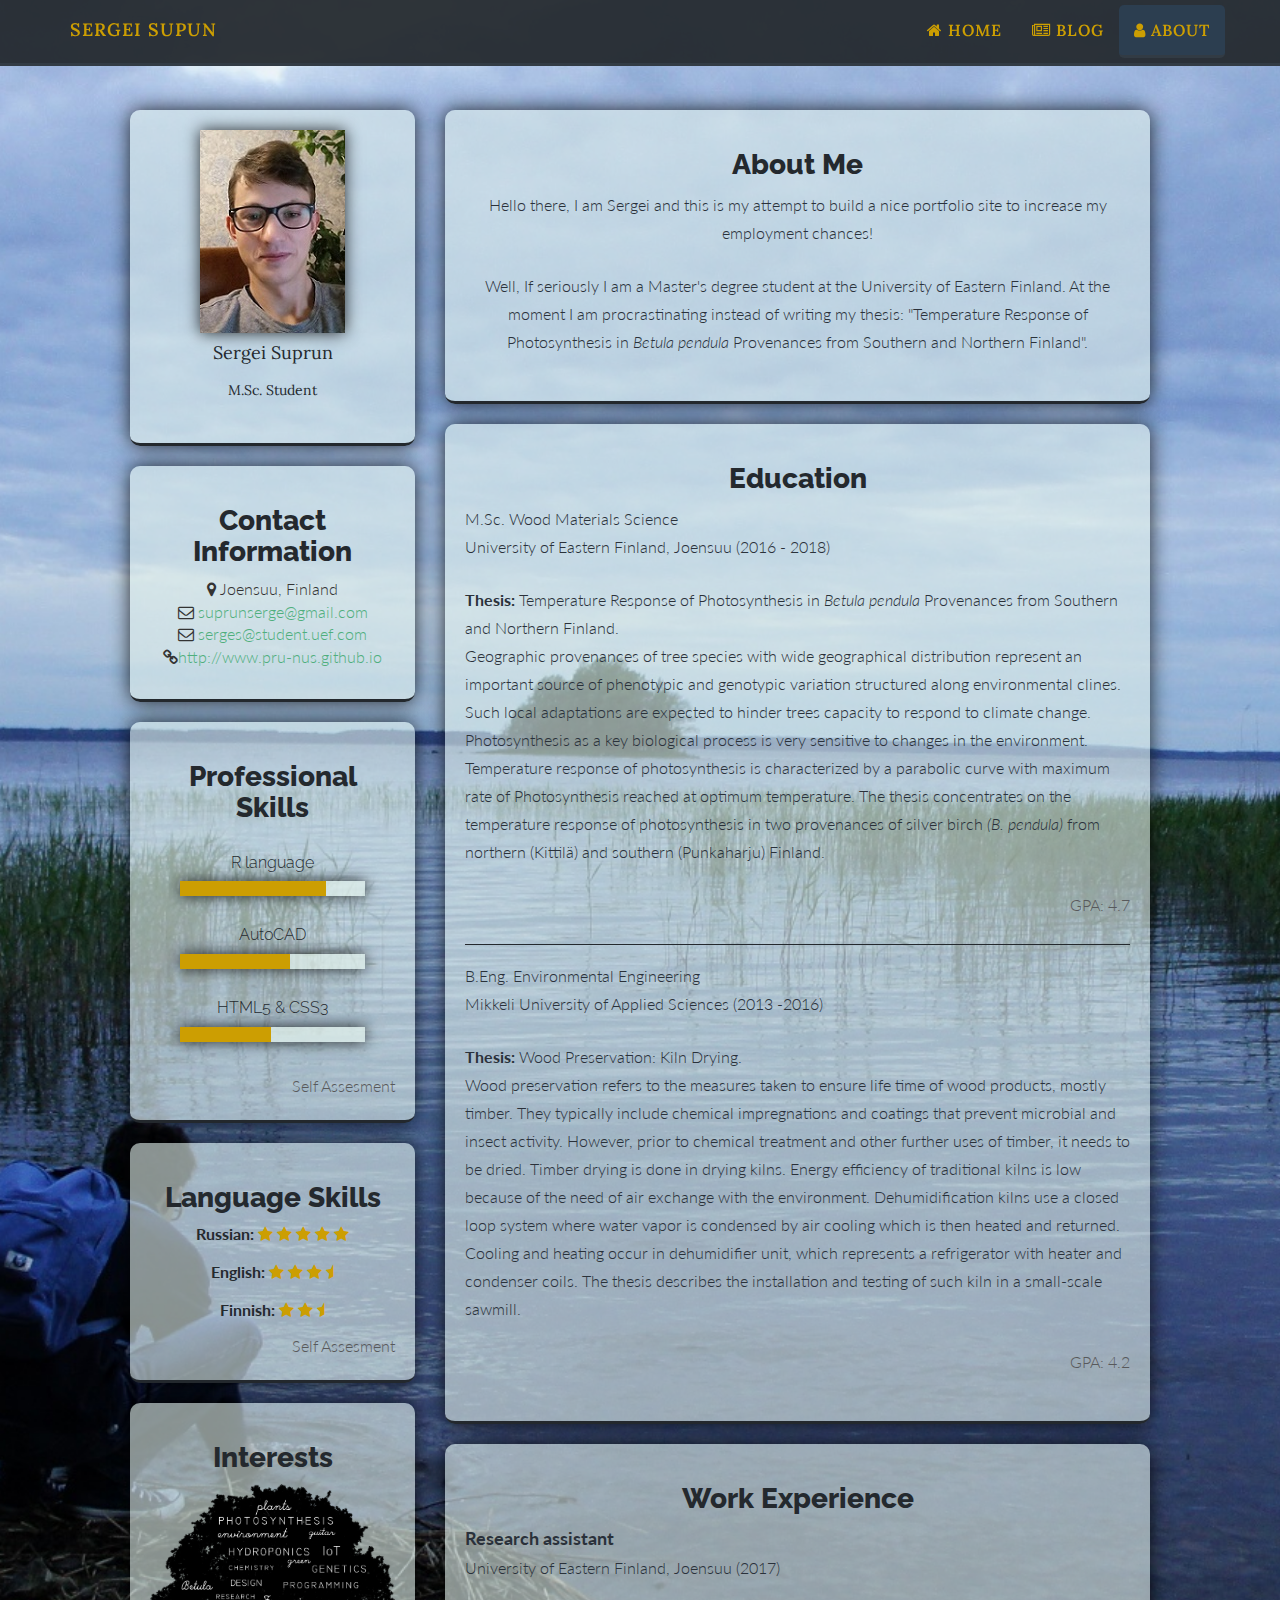
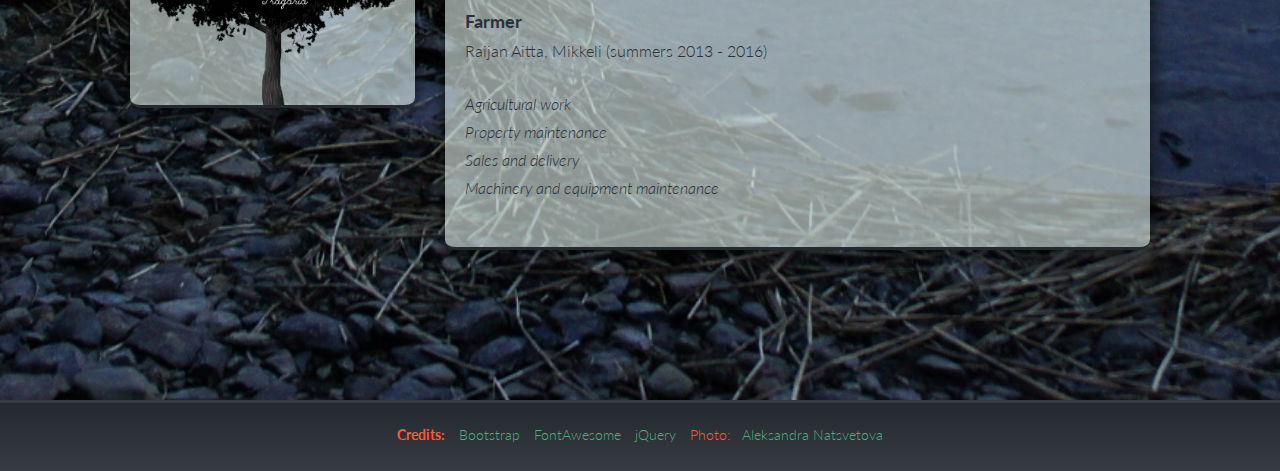
==== about.html @ b936fb92 "Update about.html" ====
<!DOCTYPE html>

<html>

<head>
<meta charset="utf-8">
<title>About</title>

<meta name="viewport" content="width=device-width, initial-scale=1.0">

<link rel="stylesheet" href="css/bootstrap.css">
<link rel="stylesheet" href="css/font-awesome.min.css">
<link rel="stylesheet" href="css/main.css">

</head>
<body>
	<!--MENU-->
	<div class="navbar navbar-fixed-top navbar-inverse">
		<div class="container">
			<div class="navbar-header">
				<button type="button" class="navbar-toggle" data-toggle="collapse" data-target=".navbar-collapse">
				<span class="icon-bar"></span>
				<span class="icon-bar"></span>
				<span class="icon-bar"></span>
				</button>
				<a class="navbar-brand" href="https://pru-nus.github.io/">Sergei Supun</a>
			</div>
			<div class="navbar-collapse collapse">
				<ul class="nav navbar-nav navbar-right">
				<li class="inactive"><a href="index.html"><i class="fa fa-home" aria-hidden="true"></i> Home</a></li>
				<li class="inactive"><a href="news.html"><i class="fa fa-newspaper-o" aria-hidden="true"></i> Blog</a></li>
				<li class="active"><a href="about.html"><i class="fa fa-user" aria-hidden="true"></i> About</a></li>
				</ul>
			</div>
		</div>
	</div>

	

<div id="fon" class="container">
<div class="row centered">
	<div class="col-12 col-sm-12 col-md-0 col-lg-1 col-xl-2">
	</div>
	<div class="secondary col-12 col-sm-12 col-md-4 col-lg-3 col-xl-3">
		<!--Photo&Name-->
		<aside class="info aside section">
				<div class="section-inner">
					<div class="content">
						<img id="profphoto" class="img-responsive" src="css/img/Photo_Me.JPG" alt="SS"/>
						<h4 id="myname">Sergei Suprun</h4>
						<h3 id="myprof">M.Sc. Student</p>
					</div><!--//content-->
				</div>
		</aside><!--//aside-->
		
		
		<aside class="info aside section">
			<div class="section-inner">
				<h2 class="heading">Contact Information</h2>
					<div class="content">
						<ul class="list-unstyled">
						<li><i class="fa fa-map-marker"></i> <span class="sr-only">Location:</span>Joensuu, Finland</li>
                        <li><i class="fa fa-envelope-o"></i> <span class="sr-only">Email:</span><a href="#">suprunserge@gmail.com</a></li>
						<li><i class="fa fa-envelope-o"></i> <span class="sr-only">Email:</span><a href="#">serges@student.uef.com</a></li>
						<li><i class="fa fa-link"></i><span class="sr-only">Website:</span><a href="#">http://www.pru-nus.github.io</a></li>
						</ul>
					</div><!--//content-->  
			</div><!--//section-inner-->
		</aside><!--//aside-->
		
		<!--*****SKILLS*****-->
			<aside class="skills aside section">
				<div class="section-inner">
					<h2 class="heading">Professional Skills</h2>
						<div class="content">
							<p class="intro"></p>
				
							<div class="skillset">
								<div class="item">
									<h3 class="level-title">R language<span class="level-label"></span></h3>
									<div class="level-bar"><div class="level-bar-inner" data-level="80%"></div></div><!--//level-bar-->
								</div><!--//item-->
                          
								<div class="item">
									<h3 class="level-title">AutoCAD<span class="level-label"></span></h3>
									<div class="level-bar"><div class="level-bar-inner" data-level="60%"></div></div><!--//level-bar-->
								</div><!--//item-->

								<div class="item">
									<h3 class="level-title">HTML5 &amp CSS3<span class="level-label"></span></h3>
									<div class="level-bar"><div class="level-bar-inner" data-level="50%"></div></div><!--//level-bar-->
								</div><!--//item-->
				
								<p class="skillassessment">Self Assesment<p>
							</div>              
						</div><!--//content-->  
				</div><!--//section-inner-->                 
			</aside><!--//Skills section-->
		
		            <!--********LANGUAGES*******-->
			<aside class="languages aside section">
				<div class="section-inner">
					<h2 class="heading">Language Skills</h2>
						<div class="content">
                        <ul class="list-unstyled">
                        <li class="item">
                        <span class="title"><strong>Russian:</strong></span>
						<span class="level"><br class="visible-xs"/>
						<i class="fa fa-star"></i>
						<i class="fa fa-star"></i>
						<i class="fa fa-star"></i>
						<i class="fa fa-star"></i>
						<i class="fa fa-star"></i>
						</span>
						</li><!--//item-->
                                
						<li class="item">
						<span class="title"><strong>English:</strong></span>
						<span class="level"><br class="visible-sm visible-xs"/>
						<i class="fa fa-star"></i>
						<i class="fa fa-star"></i>
						<i class="fa fa-star"></i>
						<i class="fa fa-star-half"></i>
						</span>
						</li><!--//item-->
						
						<li class="item">
						<span class="title"><strong>Finnish:</strong></span>
						<span class="level"><br class="visible-sm visible-xs"/>
						<i class="fa fa-star"></i>
						<i class="fa fa-star"></i>
						<i class="fa fa-star-half"></i>
						</span>
						</li><!--//item-->
						
						</ul>
						<p class="skillassessment">Self Assesment<p>
						</div><!--//content-->
				</div><!--//section-inner-->
			</aside><!--//section-->
		
			<aside class="personal interests section">
				<div class="section-inner">
					<h2 class="heading">Interests</h2>
						<div class="content">
						<img id="interests" class = "img-responsive" src="css/img/Picture1.png" alt="SS" />
						</div><!--//content-->
				</div><!--//section-inner-->
			</aside>
		
	
	</div>

			
			
	<div class="primary col-12 col-sm-12 col-md-8 col-lg-7 col-xl-5">
			<!--*****ABOUT ME******-->
			<section class="about">
				<div class="section-inner">
				<h2 class="heading">About Me</h2>
					<div id="about" class="content">
						<p>Hello there, I am Sergei and this is my attempt to build a nice portfolio site to increase my employment chances!</p>
						<p>Well, If seriously I am a Master's degree student at the University of Eastern Finland. 
						   At the moment I am procrastinating instead of writing my thesis: 
						   "Temperature Response of Photosynthesis in <i>Betula pendula</i> 
						   Provenances from Southern and Northern Finland".</p>
					</div>
				</div>
			</section>
			
			<!--***EDUCATION***-->
			<section class="education">  
				<div class="section-inner">
				<h2 class="heading">Education</h2>
					<div id="education" class="content">
						<div class="desc text-left">
								<p class="summary">M.Sc. Wood Materials Science
								<br>University of Eastern Finland, Joensuu (2016 - 2018)
								</p>
									<div class="desc text-left">
										<p><strong>Thesis:</strong> Temperature Response of Photosynthesis in 
										<i>Betula pendula</i> Provenances from Southern and Northern Finland.
										<br>
										Geographic provenances of tree species with wide geographical distribution 
										represent an important source of phenotypic and genotypic variation structured 
										along environmental clines. Such local adaptations are expected to hinder trees
										capacity to respond to climate change. Photosynthesis as a key biological process 
										is very sensitive to changes in the environment. Temperature response of photosynthesis
										is characterized by a parabolic curve with maximum rate of Photosynthesis reached at 
										optimum temperature. The thesis concentrates on the temperature response of 
										photosynthesis in two provenances of silver birch <i>(B. pendula)</i> from 
										northern (Kittilä) and southern (Punkaharju) Finland.
										</p>
										<p class="gpa">GPA: 4.7
										</p>
                                    </div>
							<hr>
								<p class="summary">B.Eng. Environmental Engineering
								<br>Mikkeli University of Applied Sciences (2013 -2016)
								</p>
									<div class="desc text-left">
										<p><strong>Thesis:</strong> Wood Preservation: Kiln Drying.<br>
										Wood preservation refers to the measures taken to ensure life time of wood products, mostly timber.
										They typically include chemical impregnations and coatings that prevent microbial and insect activity.
										However, prior to chemical treatment and other further uses of timber, it needs to be dried. Timber drying
										is done in drying kilns. Energy efficiency of traditional kilns is low because of the need of air
										exchange with the environment. Dehumidification kilns use a closed loop system where
										water vapor is condensed by air cooling which is then heated and returned. Cooling and heating occur in dehumidifier unit,
										which represents a refrigerator with heater and condenser coils. The thesis describes the installation and 
										testing of such kiln in a small-scale sawmill.
										</p>
										<p class = "gpa">GPA: 4.2
										</p>
									</div>
						</div>
					</div>
				</div>
			</section>
			
			<section class="experience">
				<div class="section-inner">
				<h2 class="heading">Work Experience</h2>
					<div class="content">
						<div class="desc text-left">
							<p class = "position">Research assistant</p>
							<p class = "location">University of Eastern Finland, Joensuu (2017)</p>
							<p class = "duties"></p>
						</div>
						
						<div class="desc text-left">
								<p class = "position">Farmer</p>
								<p class = "location">Raijan Aitta, Mikkeli (summers 2013 - 2016)</p>
								<p class = "duties">Agricultural work<br>
													Property maintenance<br>
													Sales and delivery<br>
													Machinery and equipment maintenance<br>
								</p>
						</div>
					</div>
				</div>
			</section>
			
			<!--<section class="achievements">
				<div class="section-inner">
				<h2 class="heading">Publications & Conferences</h2>
					<div class="content">
						<div class="desc text-left">
							<p class="summary">Title<br>Where published, Year<br></p>
						</div>
					</div>
				</div>
			</section>-->
	</div>
	<div class="col-12 col-sm-12 col-md-0 col-lg-1 col-xl-2">
	</div>
</div>
</div>



<!-- ******FOOTER****** --> 
	<div id="g">
		<div class="container">
			<div class="row centered">
				<div class="col-lg-12">
					<ul class="list-unstyled">
					<li id="fl"> <strong>Credits:</strong></li>
					<li id="fl"><a href="http://getbootstrap.com/" target="_blank"> Bootstrap </a></li>
					<li id="fl"><a href="http://fortawesome.github.io/Font-Awesome/" target="_blank"> FontAwesome </a></li> 
					<li id="fl"><a href="http://jquery.com/" target="_blank"> jQuery </a></li>
					<li id="fl">Photo: &nbsp <a href="https://www.facebook.com/natsvetova"> Aleksandra Natsvetova </a></li>
					</ul>
				</div>
			</div>
		</div>
	</div>
 
 
 
<script src="https://code.jquery.com/jquery-3.2.1.slim.min.js" 
integrity="sha384-KJ3o2DKtIkvYIK3UENzmM7KCkRr/rE9/Qpg6aAZGJwFDMVNA/GpGFF93hXpG5KkN" 
crossorigin="anonymous"></script>
<script src="https://cdnjs.cloudflare.com/ajax/libs/popper.js/1.12.9/umd/popper.min.js" integrity="sha384-ApNbgh9B+Y1QKtv3Rn7W3mgPxhU9K/ScQsAP7hUibX39j7fakFPskvXusvfa0b4Q" crossorigin="anonymous"></script>
<script src="https://maxcdn.bootstrapcdn.com/bootstrap/4.0.0/js/bootstrap.min.js" integrity="sha384-JZR6Spejh4U02d8jOt6vLEHfe/JQGiRRSQQxSfFWpi1MquVdAyjUar5+76PVCmYl" crossorigin="anonymous"></script>
<!--<script src="https://ajax.googleapis.com/ajax/libs/jquery/3.3.1/jquery.min.js"></script> -->
<script src= "js/bootstrap.min.js"></script>

<script type="text/javascript" src="js/jquery-1.11.3.min.js"></script>
<script type="text/javascript" src="js/bootstrap.min.js"></script>
<script type="text/javascript" src="js/jquery-rss/dist/jquery.rss.min.js"></script> 


<script type="text/javascript" src="js/main.js"></script>

</body>

</html>
---- css/main.css ----
@import url('https://fonts.googleapis.com/css?family=Lato|Lora:400,700|Raleway:400,600');

#interests{
	margin-bottom: -20px;
	display: block;
	margin-left: auto;
	margin-right: auto;
}

body {
	width: 100%;
	background-size: 100%;
	font-size: 16px;
	font-weight: 300;
	margin-top: 70px;
	-webkit-font-smoothing: antialiased;
	-webkit-overflow-scrolling: touch;
	font-family: "Lato", sans-serif;
	
}

h1, h2, h3, h4, h5, h6 {
	font-family: "Raleway";
	font-weight: 300;
	color: #24292E;
}

p {
	line-height: 28px;
	margin-bottom: 25px;
	color: #2a313a;
}


a {
	color: #4faf7d;
}
a:hover {
	text-decoration: underline;
}
a:focus {
	color: #e53309;
}

hr {
	display: block;
	height: 1px;
	border: 0;
	border-top: 1px solid #24292E;
	margin: 1em 0;
	padding: 0;
	
}

.centered {
	text-align: center;
}

.navbar{
	font-weight: 600;
	font-size: 16px;
	padding-top: 5px;
	padding-bottom: 5px;
	font-family: "Lora";
	text-transform: uppercase;
	letter-spacing: 1px;
	color: #4faf7d;
}

.navbar-inverse {
	background: rgba(36, 41, 46, 0.95);
	border-bottom: 3px solid #323b44;
}

.navbar-inverse .navbar-nav > .active > a {
	background:  #2c3e50;
	border-bottom: 3px solid #323b44;
	color: #CC9E02;
	border-radius: 5px;
}

.navbar-inverse .navbar-nav > .active > a:hover {
	background-color: #2c3e50;
	border-bottom: 3px solid #323b44;
	color: #ff6f00;	
}


.navbar-inverse .navbar-nav > .inactive > a {
	letter-spacing: 1px;
	color: #CC9E02;
}

.navbar-inverse .navbar-nav > .inactive > a:hover {
	letter-spacing: 1px;
	color: #ff6f00;
}


.navbar-inverse .navbar-brand {
	color: #CC9E02;
	letter-spacing: 1px;
}

#experience{
	font-family: "Lora";
}


#quote{
	font-size: 50px;
	padding: 50px;
	font-weight: 900;
	color: #24292E;
	
}

#myname{
	color: #24292E;
	font-size: 18px;
	font-weight: 400;
	font-family: 'Lora';
}

#myprof{
	color: #24292E;
	font-size: 14px;
	font-weight: 300;
	font-family: 'Lora';
}


#fon{
	background-image: url("https://pru-nus.github.io/css/SA.jpg"); 
	background-image: no-repeat center top;
	margin-top: -70px;
	padding-top: 80px;
	text-align: center;
	background-attachment: relative;
	background-position: center center;
	min-height: 2000px;
	width: 100%;
	background-size: 100%;
	-webkit-background-size: cover;
	-moz-background-size: cover;
	-o-background-size: cover;
	background-size: cover;
}

#profphoto{
	display: block;
	margin: 0 auto;
	box-shadow: 0 0 15px rgba(0, 0, 0, 0.8);
}

.row{
	padding-left: 10px;
	padding-right: 10px;
}


.section-inner{
	background-color: rgba(227, 242, 237, 0.6);
	padding: 20px;
	margin-bottom: 20px;
	border-bottom: 3px solid #24292E;
	box-shadow: 0 0 20px rgba(0,0,0, 0.8);
	border-radius: 10px;
}

.section-inner h2 {
	color: #24292E;
	font-weight: 800;
	font-size: 28px;
}

.primary{
	padding-top: 30px;
}
.secondary{
	padding-top: 30px;
}

/*-Skills-*/
.skills .intro {
	margin-bottom: 30px;
}

.skills .skillset .item {
	margin-bottom: 30px;
	padding-left: 30px;
	padding-right: 30px;
}
.skills .skillset .level-title {
  font-size: 16px;
  position: relative;
  margin-top: 0;
  margin-bottom: 10;
}
.skills .skillset .level-title .level-label{
	color: #ccd1d6;
	font-size: 14px;
	font-weight: 600;
	font-family: "Lora", arial, sans-serif;
	position: absolute;
	right: 0;
	top: 0;
}
.skills .skillset .level-bar {
	height: 15px;
	background-color: rgba(227, 242, 237, 0.7);
	box-shadow: 0 0 15px rgba(0, 0, 0, 0.8);
}
.skills .skillset .level-bar-inner {
  height: 15px;
  background: #CC9E02;
  
}

.skillassessment{
	color: #58595b;
	margin-bottom: -25px;
	text-align: right;
}

.gpa{
	color: #58595b;
	text-align: right;
}
/* Language Section */
.languages .item {
	margin-bottom: 15px;
}

.languages .item .title{
	color: #24292E;
}

.languages .item .level {
	color: #a3a7af;
}

.languages .item:last-child {
	margin-bottom: 0;
}

.languages .item .fa {
	color: #CC9E02;
}

.position{
	font-size: 18px;
	margin-bottom: 2px;
	font-weight: 700;
	
}
.duties{
	font-style: italic;
}

/*-Footer-*/
#g{
	background: linear-gradient(#24292E, #363c42);
	border-top: 3px solid #323b44;
	padding-top: 20px;
	padding-bottom: 15px;
}
#fl {
	text-align: centered;
	font-size: 14px;
	color: #f85c37;
	display: inline;
	padding: 5px;

}
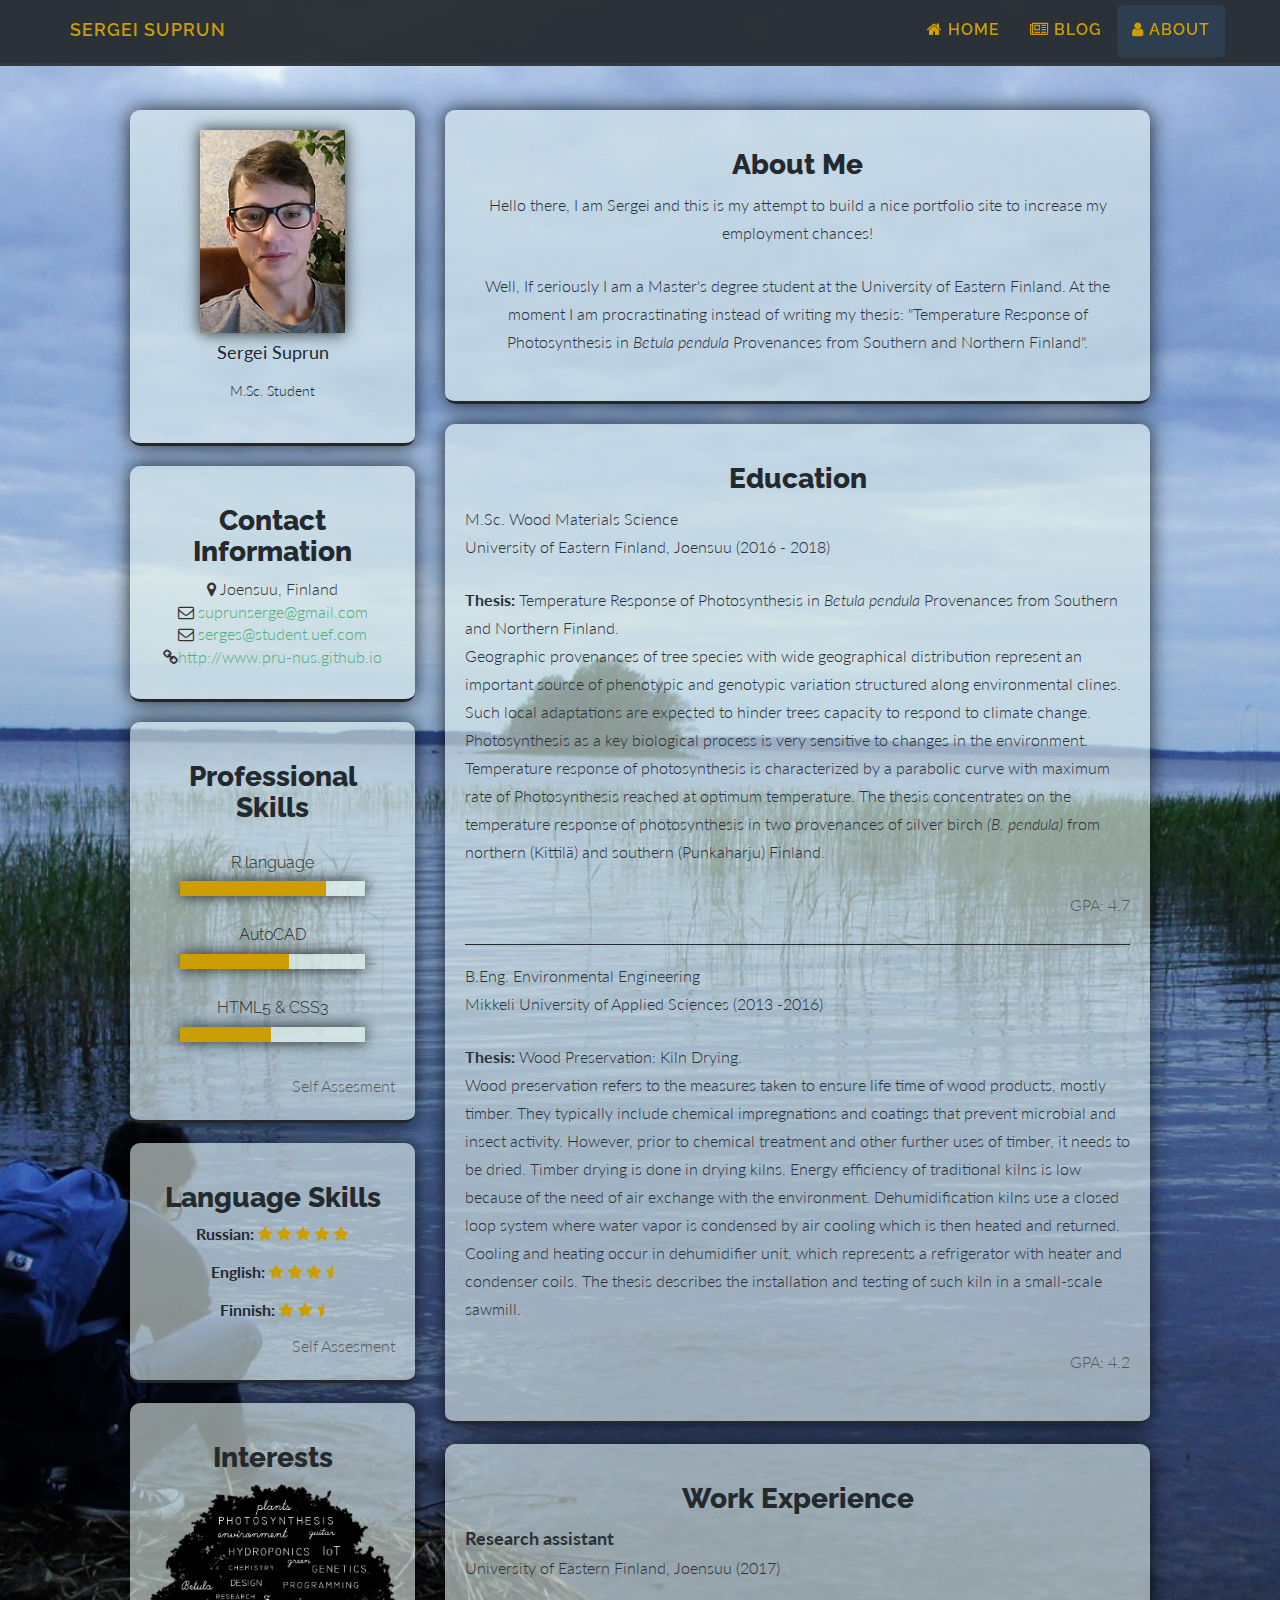
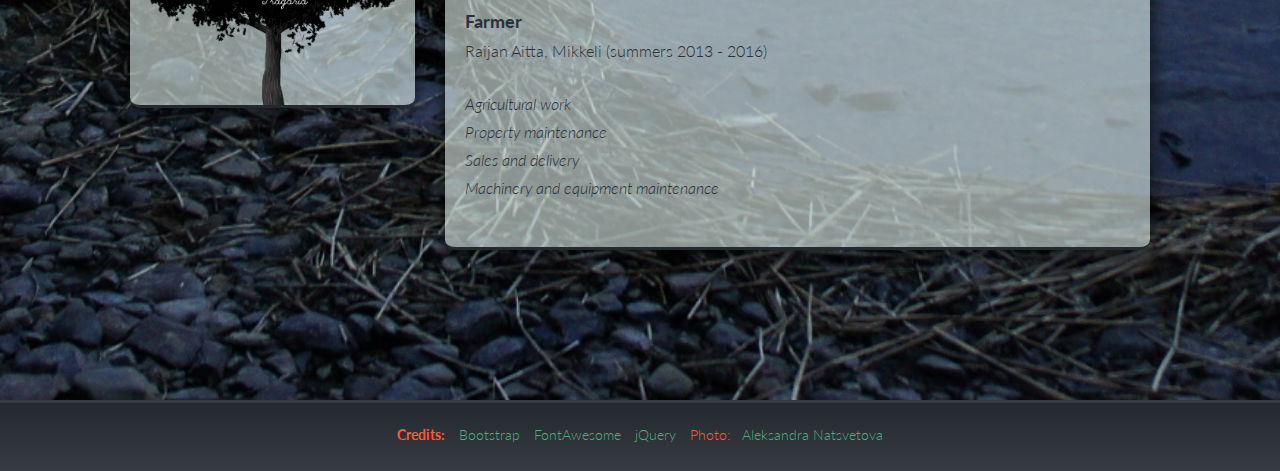
==== commit 82e2dd07: "Update about.html" ====
--- a/about.html
+++ b/about.html
@@ -23,7 +23,7 @@
 				<span class="icon-bar"></span>
 				<span class="icon-bar"></span>
 				</button>
-				<a class="navbar-brand" href="https://pru-nus.github.io/">Sergei Supun</a>
+				<a class="navbar-brand" href="https://pru-nus.github.io/">Sergei Suprun</a>
 			</div>
 			<div class="navbar-collapse collapse">
 				<ul class="nav navbar-nav navbar-right">
--- a/css/main.css
+++ b/css/main.css
@@ -1,4 +1,4 @@
-@import url('https://fonts.googleapis.com/css?family=Lato|Lora:400,700|Raleway:400,600');
+@import url('https://fonts.googleapis.com/css?family=Lato:400,700|Raleway:400,600');
 
 #interests{
 	margin-bottom: -20px;
@@ -61,7 +61,7 @@
 	font-size: 16px;
 	padding-top: 5px;
 	padding-bottom: 5px;
-	font-family: "Lora";
+	font-family: "Raleway";
 	text-transform: uppercase;
 	letter-spacing: 1px;
 	color: #4faf7d;
@@ -103,7 +103,7 @@
 }
 
 #experience{
-	font-family: "Lora";
+	font-family: "Lato";
 }
 
 
@@ -119,14 +119,14 @@
 	color: #24292E;
 	font-size: 18px;
 	font-weight: 400;
-	font-family: 'Lora';
+	font-family: 'Lato';
 }
 
 #myprof{
 	color: #24292E;
 	font-size: 14px;
 	font-weight: 300;
-	font-family: 'Lora';
+	font-family: 'Lato';
 }
 
 
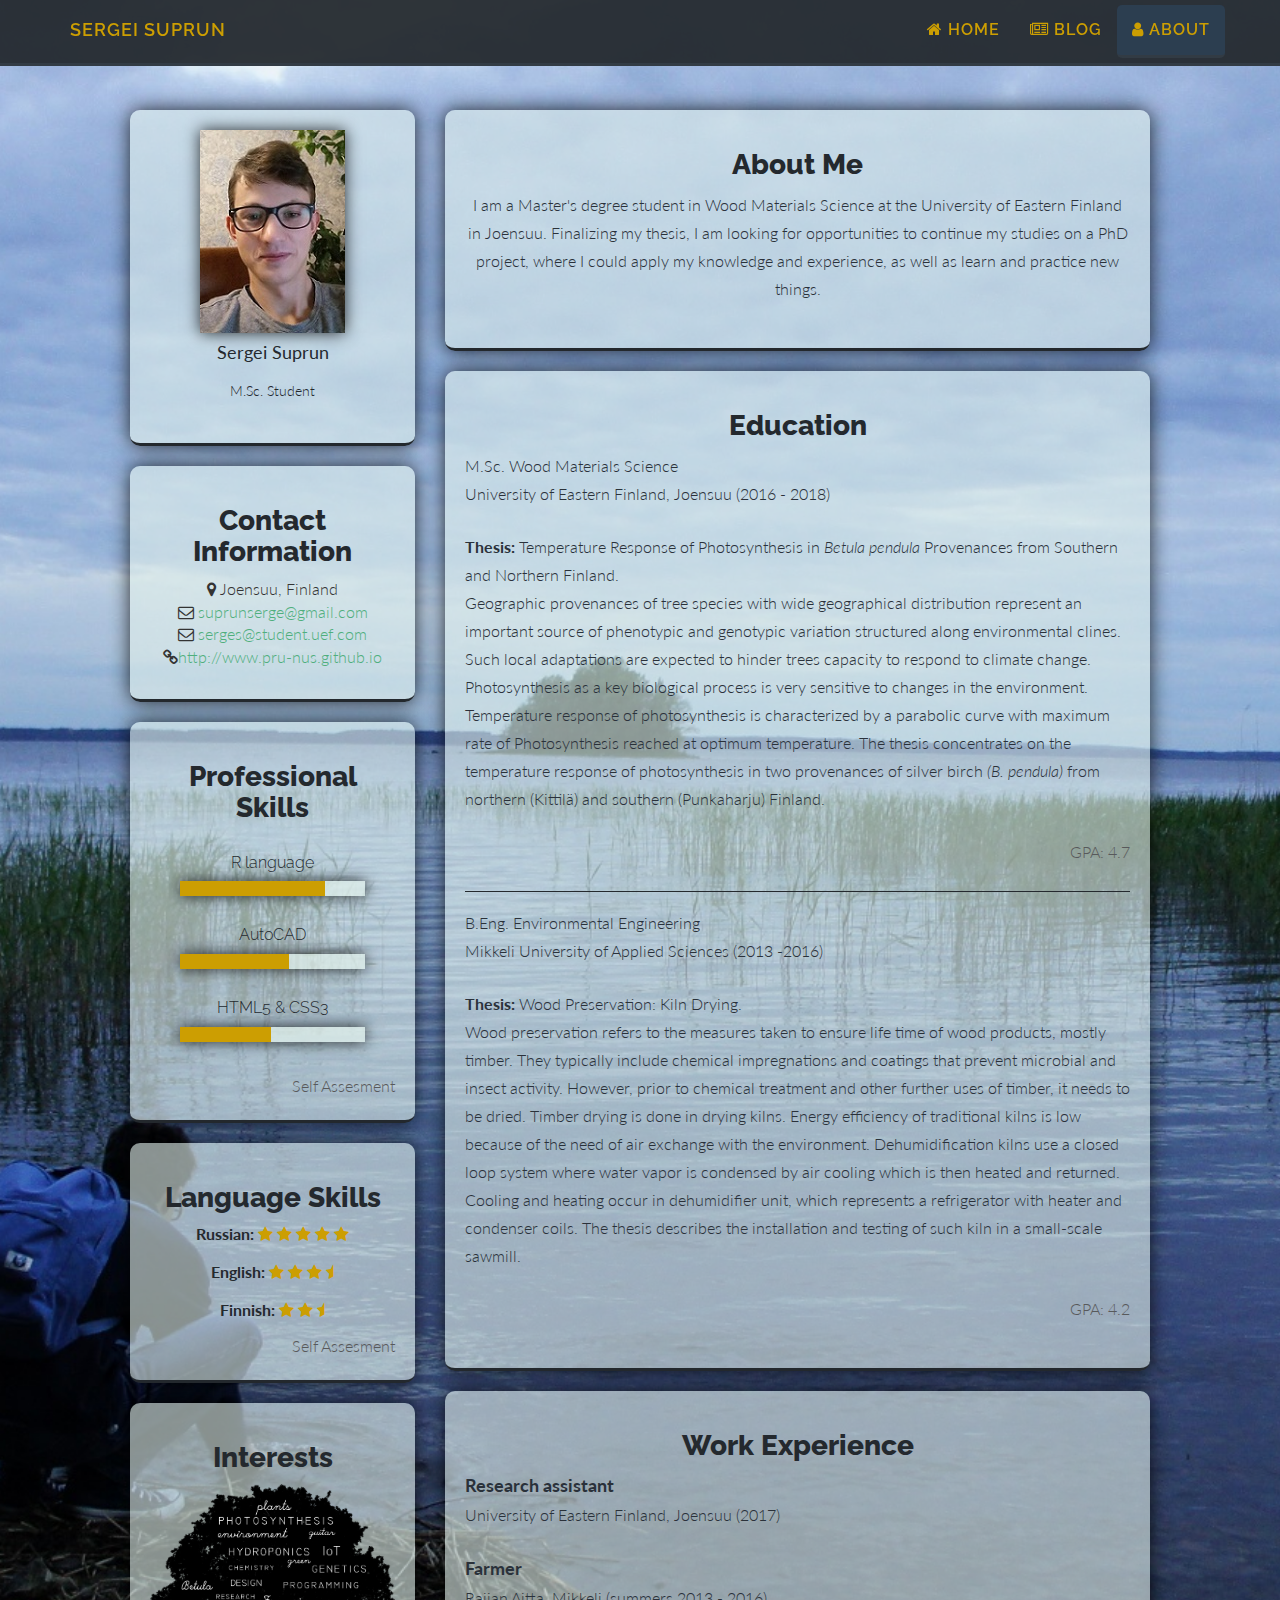
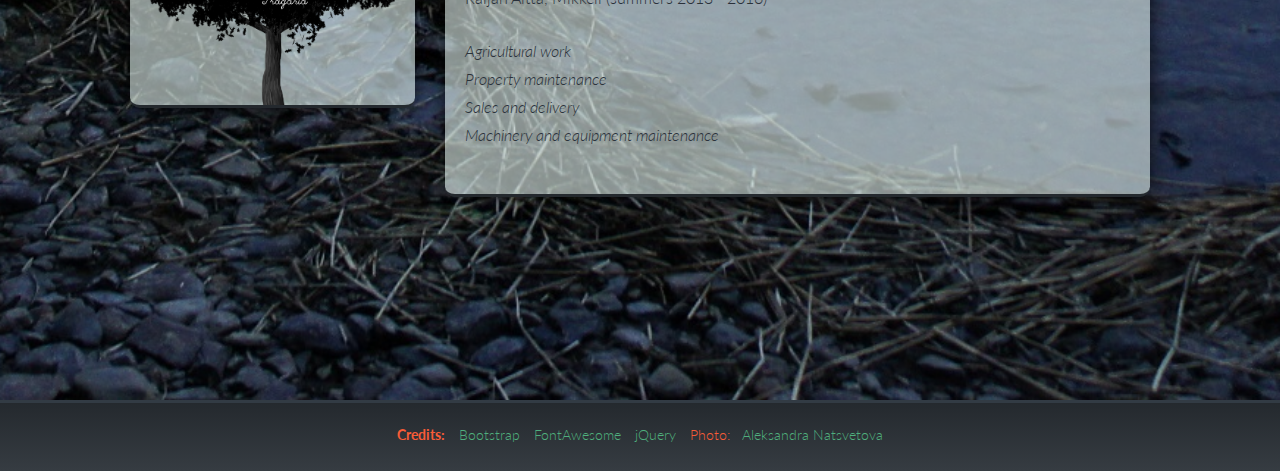
==== commit 6eebf97b: "Update about.html" ====
--- a/about.html
+++ b/about.html
@@ -159,11 +159,9 @@
 				<div class="section-inner">
 				<h2 class="heading">About Me</h2>
 					<div id="about" class="content">
-						<p>Hello there, I am Sergei and this is my attempt to build a nice portfolio site to increase my employment chances!</p>
-						<p>Well, If seriously I am a Master's degree student at the University of Eastern Finland. 
-						   At the moment I am procrastinating instead of writing my thesis: 
-						   "Temperature Response of Photosynthesis in <i>Betula pendula</i> 
-						   Provenances from Southern and Northern Finland".</p>
+						<p>I am a Master's degree student in Wood Materials Science at the University of Eastern Finland in Joensuu.
+						 Finalizing my thesis, I am looking for opportunities to continue my studies on a PhD project, where I could
+						 apply my knowledge and experience, as well as learn and practice new things.</p>
 					</div>
 				</div>
 			</section>
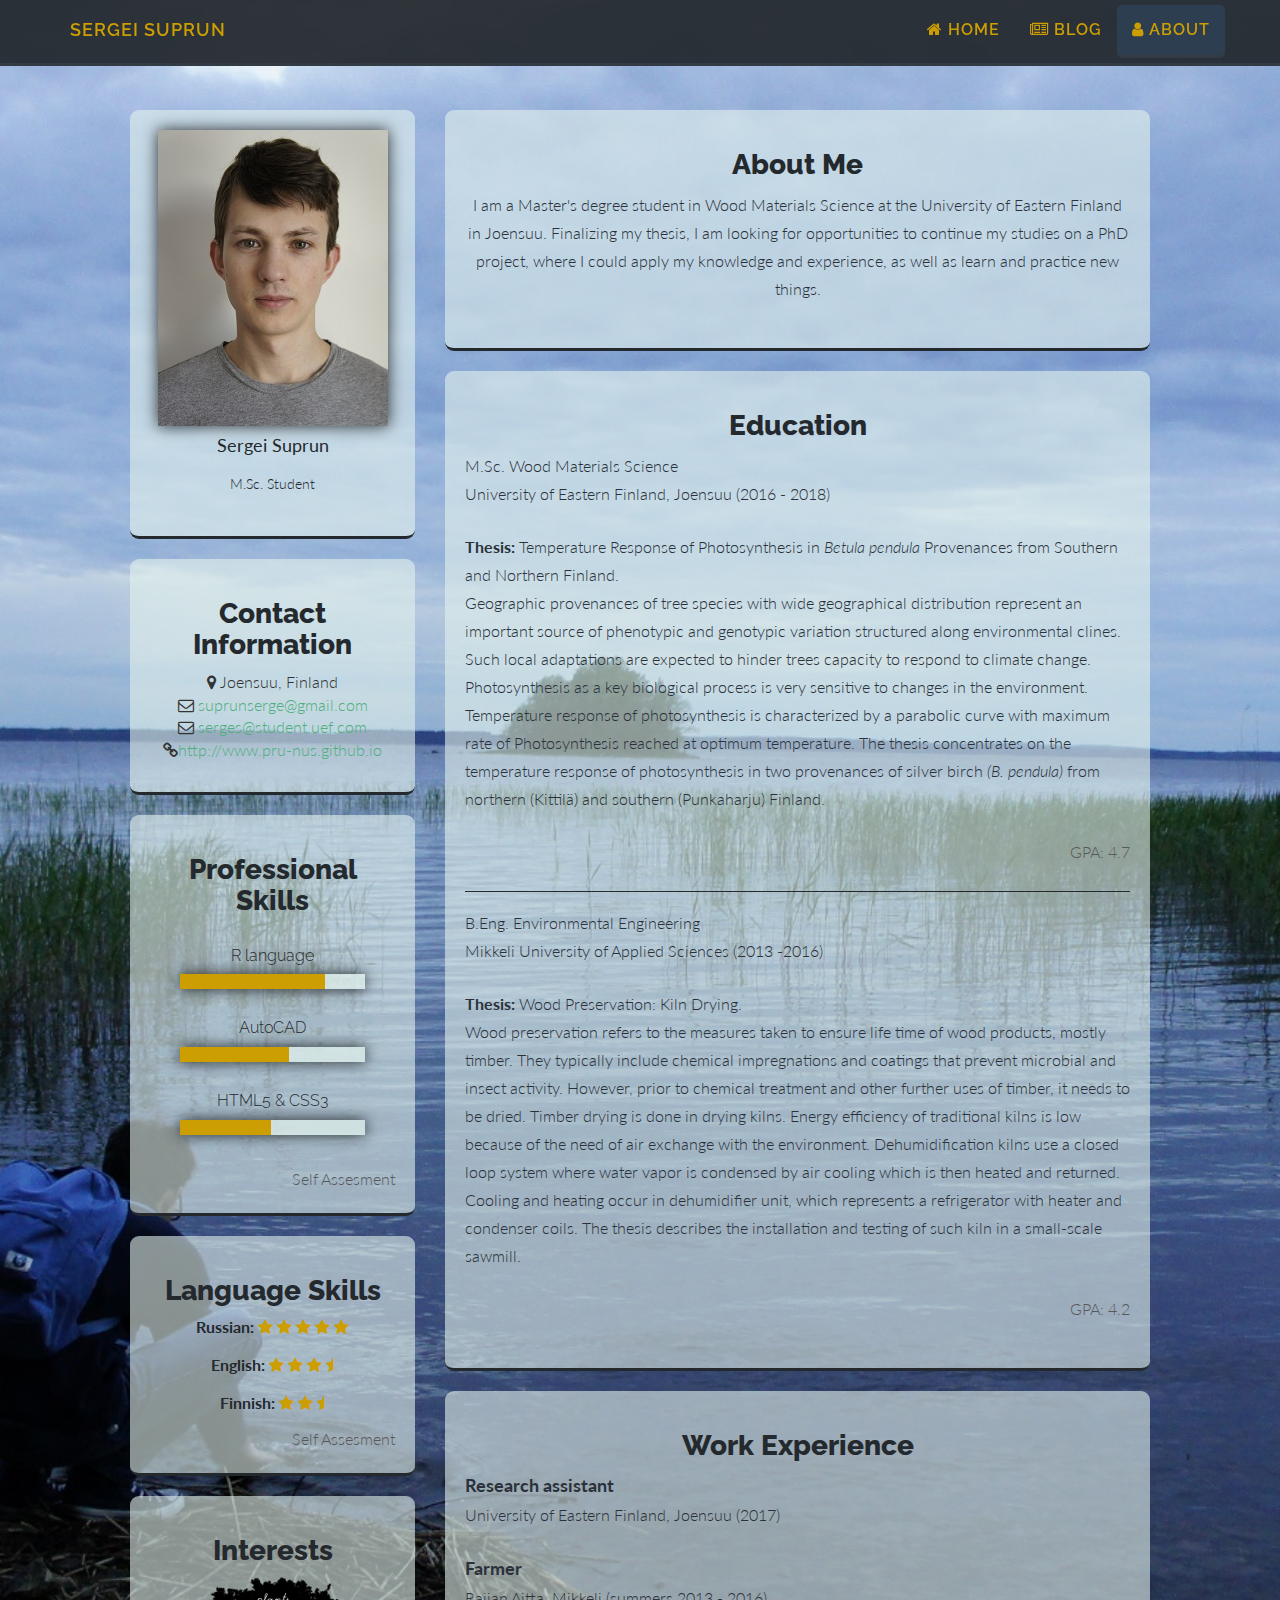
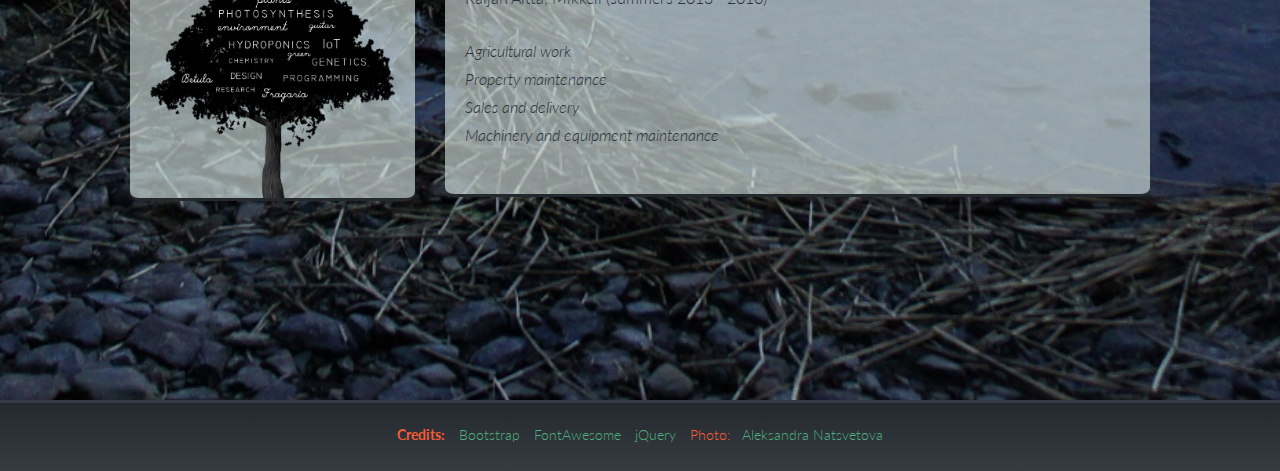
==== commit c535f34c: "Update about.html" ====
--- a/about.html
+++ b/about.html
@@ -46,7 +46,7 @@
 		<aside class="info aside section">
 				<div class="section-inner">
 					<div class="content">
-						<img id="profphoto" class="img-responsive" src="css/img/Photo_Me.JPG" alt="SS"/>
+						<img id="profphoto" class="img-responsive" src="css/img/prof_photo.JPG" alt="SS"/>
 						<h4 id="myname">Sergei Suprun</h4>
 						<h3 id="myprof">M.Sc. Student</p>
 					</div><!--//content-->
--- a/css/main.css
+++ b/css/main.css
@@ -164,8 +164,7 @@
 	padding: 20px;
 	margin-bottom: 20px;
 	border-bottom: 3px solid #24292E;
-	box-shadow: 0 0 20px rgba(0,0,0, 0.8);
-	border-radius: 10px;
+	border-radius: 9px;
 }
 
 .section-inner h2 {
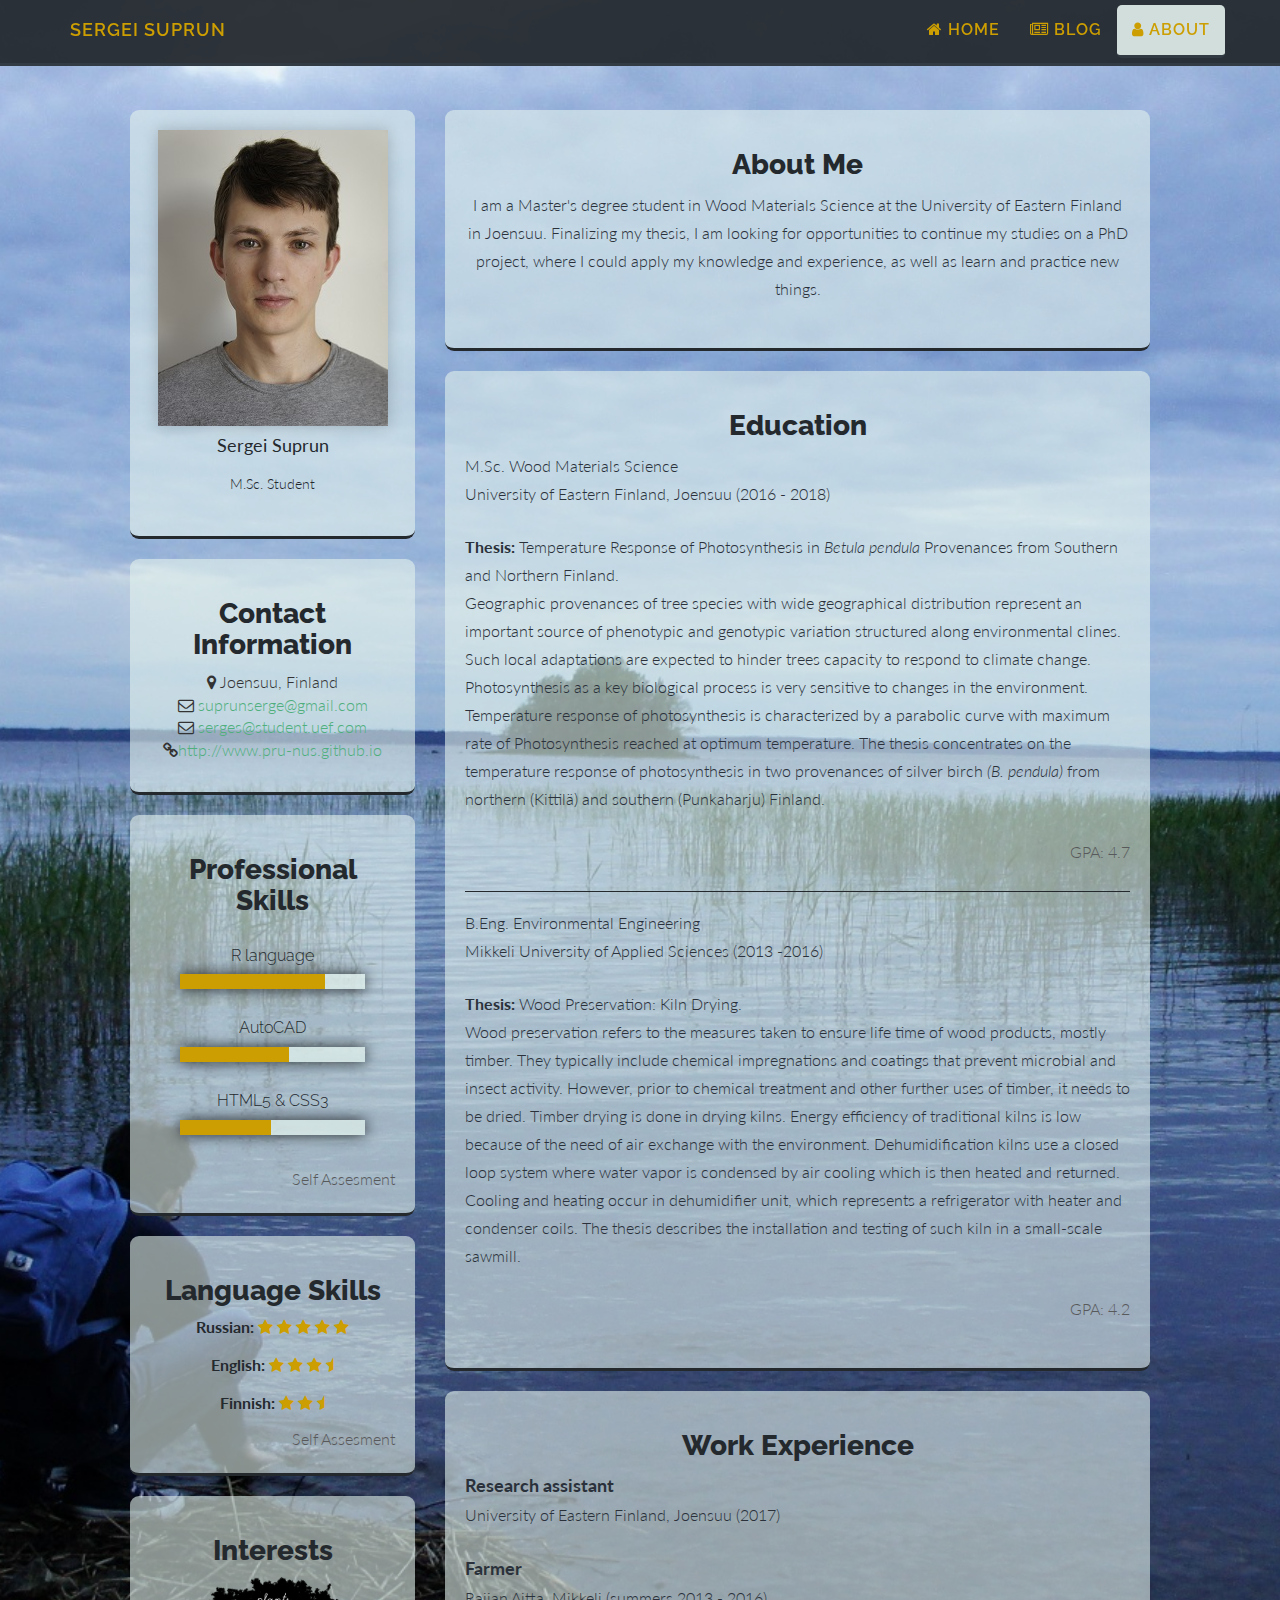
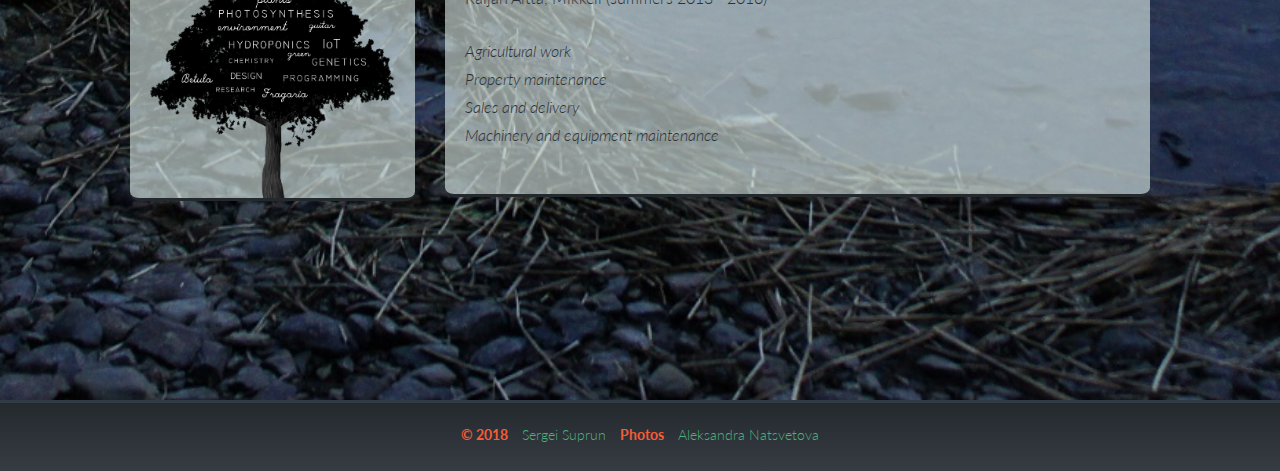
==== commit 850a7d87: "Update about.html" ====
--- a/about.html
+++ b/about.html
@@ -262,11 +262,10 @@
 			<div class="row centered">
 				<div class="col-lg-12">
 					<ul class="list-unstyled">
-					<li id="fl"> <strong>Credits:</strong></li>
-					<li id="fl"><a href="http://getbootstrap.com/" target="_blank"> Bootstrap </a></li>
-					<li id="fl"><a href="http://fortawesome.github.io/Font-Awesome/" target="_blank"> FontAwesome </a></li> 
-					<li id="fl"><a href="http://jquery.com/" target="_blank"> jQuery </a></li>
-					<li id="fl">Photo: &nbsp <a href="https://www.facebook.com/natsvetova"> Aleksandra Natsvetova </a></li>
+					<li id="fl"> <strong>© 2018</strong></li>
+					<li id="fl"><a href="#"> Sergei Suprun</a></li>
+					<li id="fl"> <strong>Photos</strong></li>
+					<li id="fl"><a href="https://www.facebook.com/natsvetova" target="_blank"> Aleksandra Natsvetova </a></li>
 					</ul>
 				</div>
 			</div>
--- a/css/main.css
+++ b/css/main.css
@@ -73,7 +73,7 @@
 }
 
 .navbar-inverse .navbar-nav > .active > a {
-	background:  #2c3e50;
+	background:  rgba(227, 242, 237, 0.9);
 	border-bottom: 3px solid #323b44;
 	color: #CC9E02;
 	border-radius: 5px;
@@ -150,7 +150,7 @@
 #profphoto{
 	display: block;
 	margin: 0 auto;
-	box-shadow: 0 0 15px rgba(0, 0, 0, 0.8);
+	box-shadow: 0 0 15px rgba(0, 0, 0, 0.2);
 }
 
 .row{
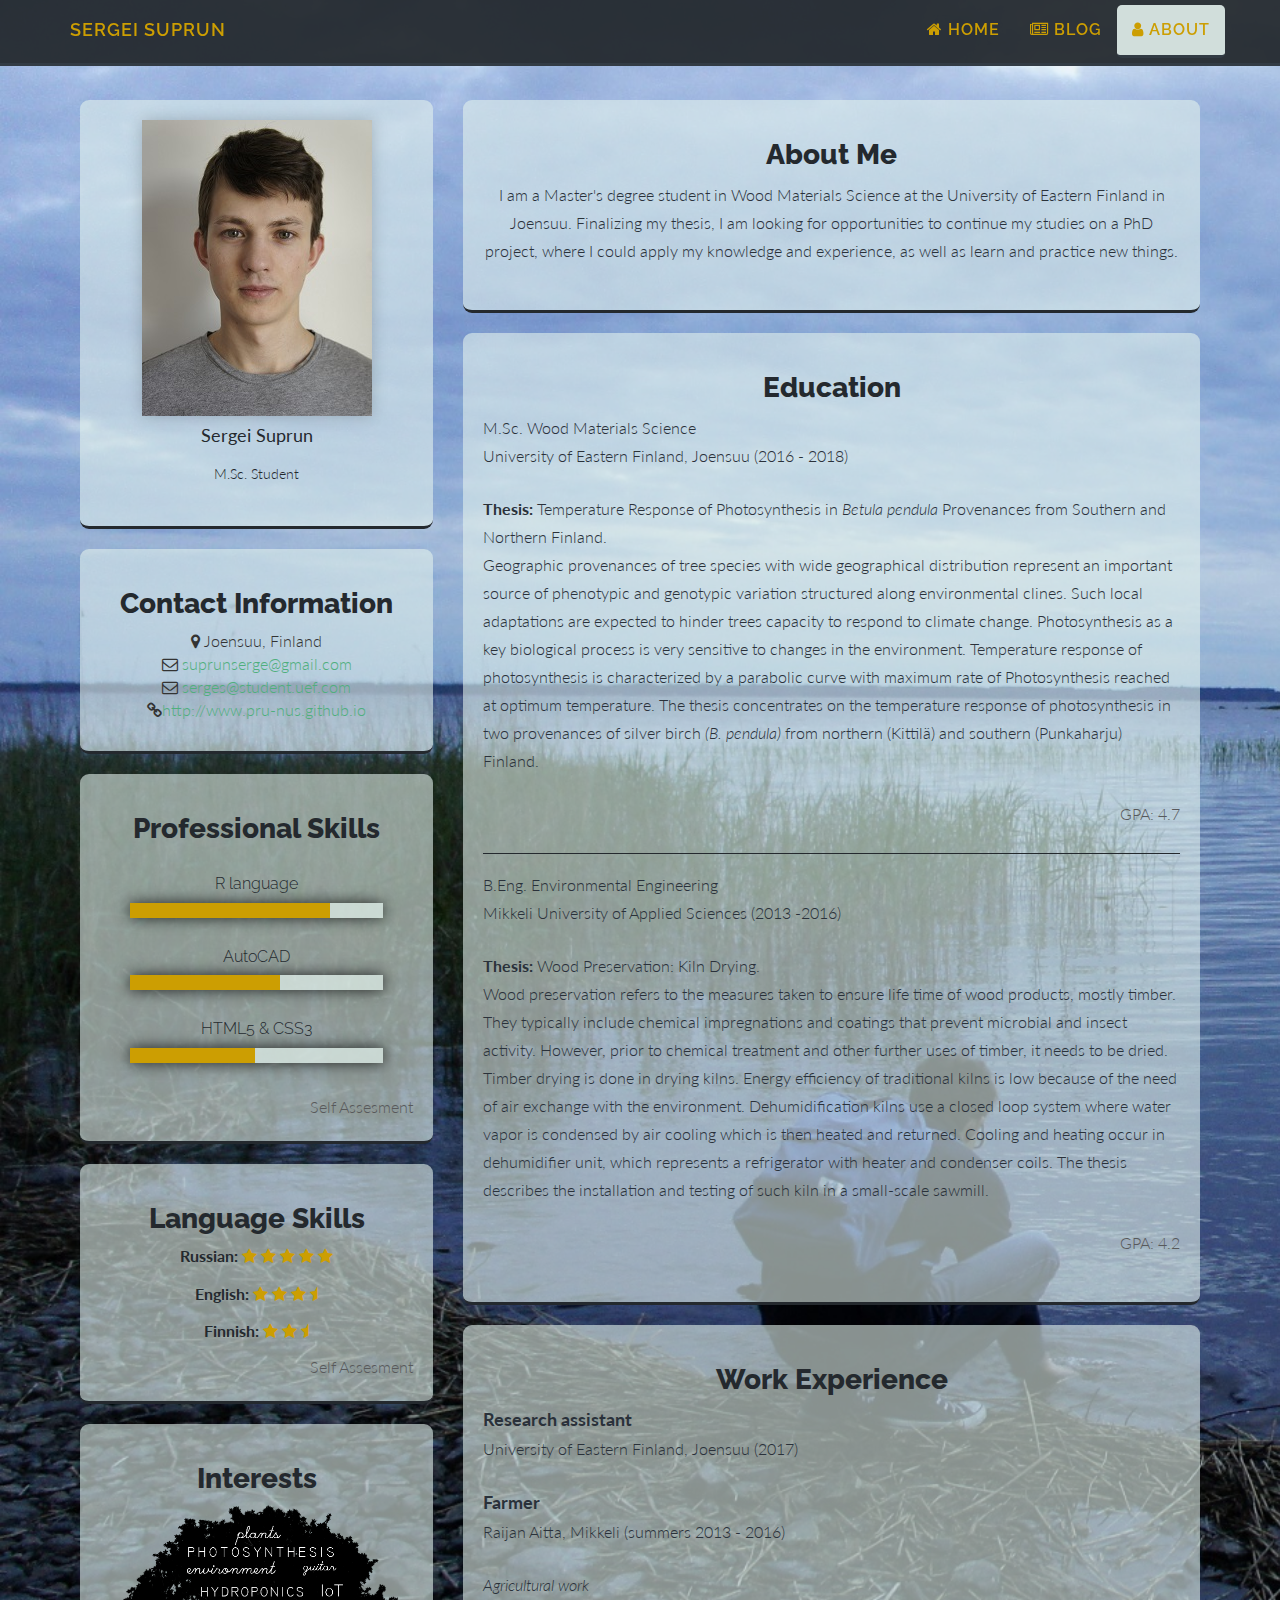
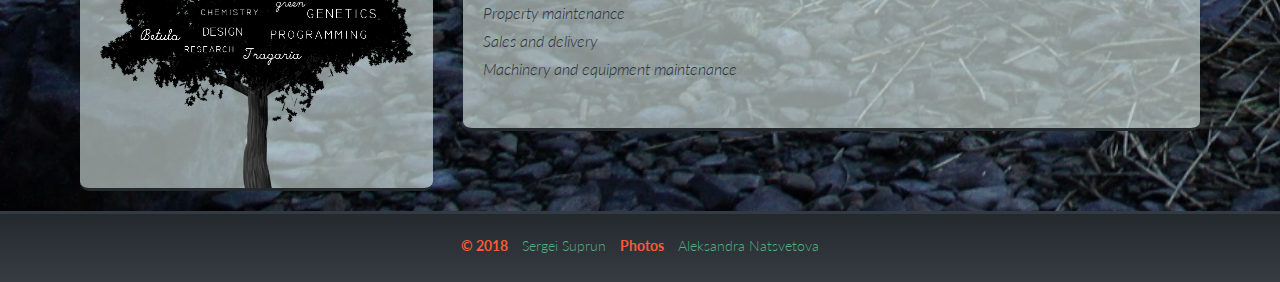
==== commit fe7a4127: "Update about.html" ====
--- a/about.html
+++ b/about.html
@@ -37,11 +37,9 @@
 
 	
 
-<div id="fon" class="container">
+<div class="container">
 <div class="row centered">
-	<div class="col-12 col-sm-12 col-md-0 col-lg-1 col-xl-2">
-	</div>
-	<div class="secondary col-12 col-sm-12 col-md-4 col-lg-3 col-xl-3">
+	<div class="secondary col-12 col-sm-12 col-md-4 col-lg-4 col-xl-3">
 		<!--Photo&Name-->
 		<aside class="info aside section">
 				<div class="section-inner">
@@ -153,7 +151,7 @@
 
 			
 			
-	<div class="primary col-12 col-sm-12 col-md-8 col-lg-7 col-xl-5">
+	<div class="primary col-12 col-sm-12 col-md-8 col-lg-8 col-xl-5">
 			<!--*****ABOUT ME******-->
 			<section class="about">
 				<div class="section-inner">
@@ -249,8 +247,6 @@
 				</div>
 			</section>-->
 	</div>
-	<div class="col-12 col-sm-12 col-md-0 col-lg-1 col-xl-2">
-	</div>
 </div>
 </div>
 
--- a/css/main.css
+++ b/css/main.css
@@ -16,122 +16,16 @@
 	-webkit-font-smoothing: antialiased;
 	-webkit-overflow-scrolling: touch;
 	font-family: "Lato", sans-serif;
-	
-}
-
-h1, h2, h3, h4, h5, h6 {
-	font-family: "Raleway";
-	font-weight: 300;
-	color: #24292E;
-}
-
-p {
-	line-height: 28px;
-	margin-bottom: 25px;
-	color: #2a313a;
-}
-
-
-a {
-	color: #4faf7d;
-}
-a:hover {
-	text-decoration: underline;
-}
-a:focus {
-	color: #e53309;
-}
-
-hr {
-	display: block;
-	height: 1px;
-	border: 0;
-	border-top: 1px solid #24292E;
-	margin: 1em 0;
-	padding: 0;
-	
-}
-
-.centered {
-	text-align: center;
-}
-
-.navbar{
-	font-weight: 600;
-	font-size: 16px;
-	padding-top: 5px;
-	padding-bottom: 5px;
-	font-family: "Raleway";
-	text-transform: uppercase;
-	letter-spacing: 1px;
-	color: #4faf7d;
-}
-
-.navbar-inverse {
-	background: rgba(36, 41, 46, 0.95);
-	border-bottom: 3px solid #323b44;
-}
-
-.navbar-inverse .navbar-nav > .active > a {
-	background:  rgba(227, 242, 237, 0.9);
-	border-bottom: 3px solid #323b44;
-	color: #CC9E02;
-	border-radius: 5px;
-}
-
-.navbar-inverse .navbar-nav > .active > a:hover {
-	background-color: #2c3e50;
-	border-bottom: 3px solid #323b44;
-	color: #ff6f00;	
-}
-
-
-.navbar-inverse .navbar-nav > .inactive > a {
-	letter-spacing: 1px;
-	color: #CC9E02;
-}
-
-.navbar-inverse .navbar-nav > .inactive > a:hover {
-	letter-spacing: 1px;
-	color: #ff6f00;
-}
-
-
-.navbar-inverse .navbar-brand {
-	color: #CC9E02;
-	letter-spacing: 1px;
-}
-
-#experience{
-	font-family: "Lato";
-}
-
-
-#quote{
-	font-size: 50px;
-	padding: 50px;
-	font-weight: 900;
-	color: #24292E;
-	
-}
-
-#myname{
-	color: #24292E;
-	font-size: 18px;
-	font-weight: 400;
-	font-family: 'Lato';
-}
-
-#myprof{
-	color: #24292E;
-	font-size: 14px;
-	font-weight: 300;
-	font-family: 'Lato';
-}
-
+	background-image: url("https://pru-nus.github.io/css/SA.jpg"); 
+	background-image: no-repeat center top;
+	-webkit-background-size: cover;
+	-moz-background-size: cover;
+	-o-background-size: cover;
+	background-size: cover;
+}
 
 #fon{
-	background-image: url("https://pru-nus.github.io/css/SA.jpg"); 
+	
 	background-image: no-repeat center top;
 	margin-top: -70px;
 	padding-top: 80px;
@@ -147,6 +41,116 @@
 	background-size: cover;
 }
 
+h1, h2, h3, h4, h5, h6 {
+	font-family: "Raleway";
+	font-weight: 300;
+	color: #24292E;
+}
+
+p {
+	line-height: 28px;
+	margin-bottom: 25px;
+	color: #2a313a;
+}
+
+
+a {
+	color: #4faf7d;
+}
+a:hover {
+	text-decoration: underline;
+}
+a:focus {
+	color: #e53309;
+}
+
+hr {
+	display: block;
+	height: 1px;
+	border: 0;
+	border-top: 1px solid #24292E;
+	margin: 1em 0;
+	padding: 0;
+	
+}
+
+.centered {
+	text-align: center;
+}
+
+.navbar{
+	font-weight: 600;
+	font-size: 16px;
+	padding-top: 5px;
+	padding-bottom: 5px;
+	font-family: "Raleway";
+	text-transform: uppercase;
+	letter-spacing: 1px;
+	color: #4faf7d;
+}
+
+.navbar-inverse {
+	background: rgba(36, 41, 46, 0.95);
+	border-bottom: 3px solid #323b44;
+}
+
+.navbar-inverse .navbar-nav > .active > a {
+	background:  rgba(227, 242, 237, 0.9);
+	border-bottom: 3px solid #323b44;
+	color: #CC9E02;
+	border-radius: 5px;
+}
+
+.navbar-inverse .navbar-nav > .active > a:hover {
+	background-color: #2c3e50;
+	border-bottom: 3px solid #323b44;
+	color: #ff6f00;	
+}
+
+
+.navbar-inverse .navbar-nav > .inactive > a {
+	letter-spacing: 1px;
+	color: #CC9E02;
+}
+
+.navbar-inverse .navbar-nav > .inactive > a:hover {
+	letter-spacing: 1px;
+	color: #ff6f00;
+}
+
+
+.navbar-inverse .navbar-brand {
+	color: #CC9E02;
+	letter-spacing: 1px;
+}
+
+#experience{
+	font-family: "Lato";
+}
+
+
+#quote{
+	font-size: 50px;
+	padding: 50px;
+	font-weight: 900;
+	color: #24292E;
+	
+}
+
+#myname{
+	color: #24292E;
+	font-size: 18px;
+	font-weight: 400;
+	font-family: 'Lato';
+}
+
+#myprof{
+	color: #24292E;
+	font-size: 14px;
+	font-weight: 300;
+	font-family: 'Lato';
+}
+
 #profphoto{
 	display: block;
 	margin: 0 auto;
@@ -272,4 +276,3 @@
 	padding: 5px;
 
 }
-
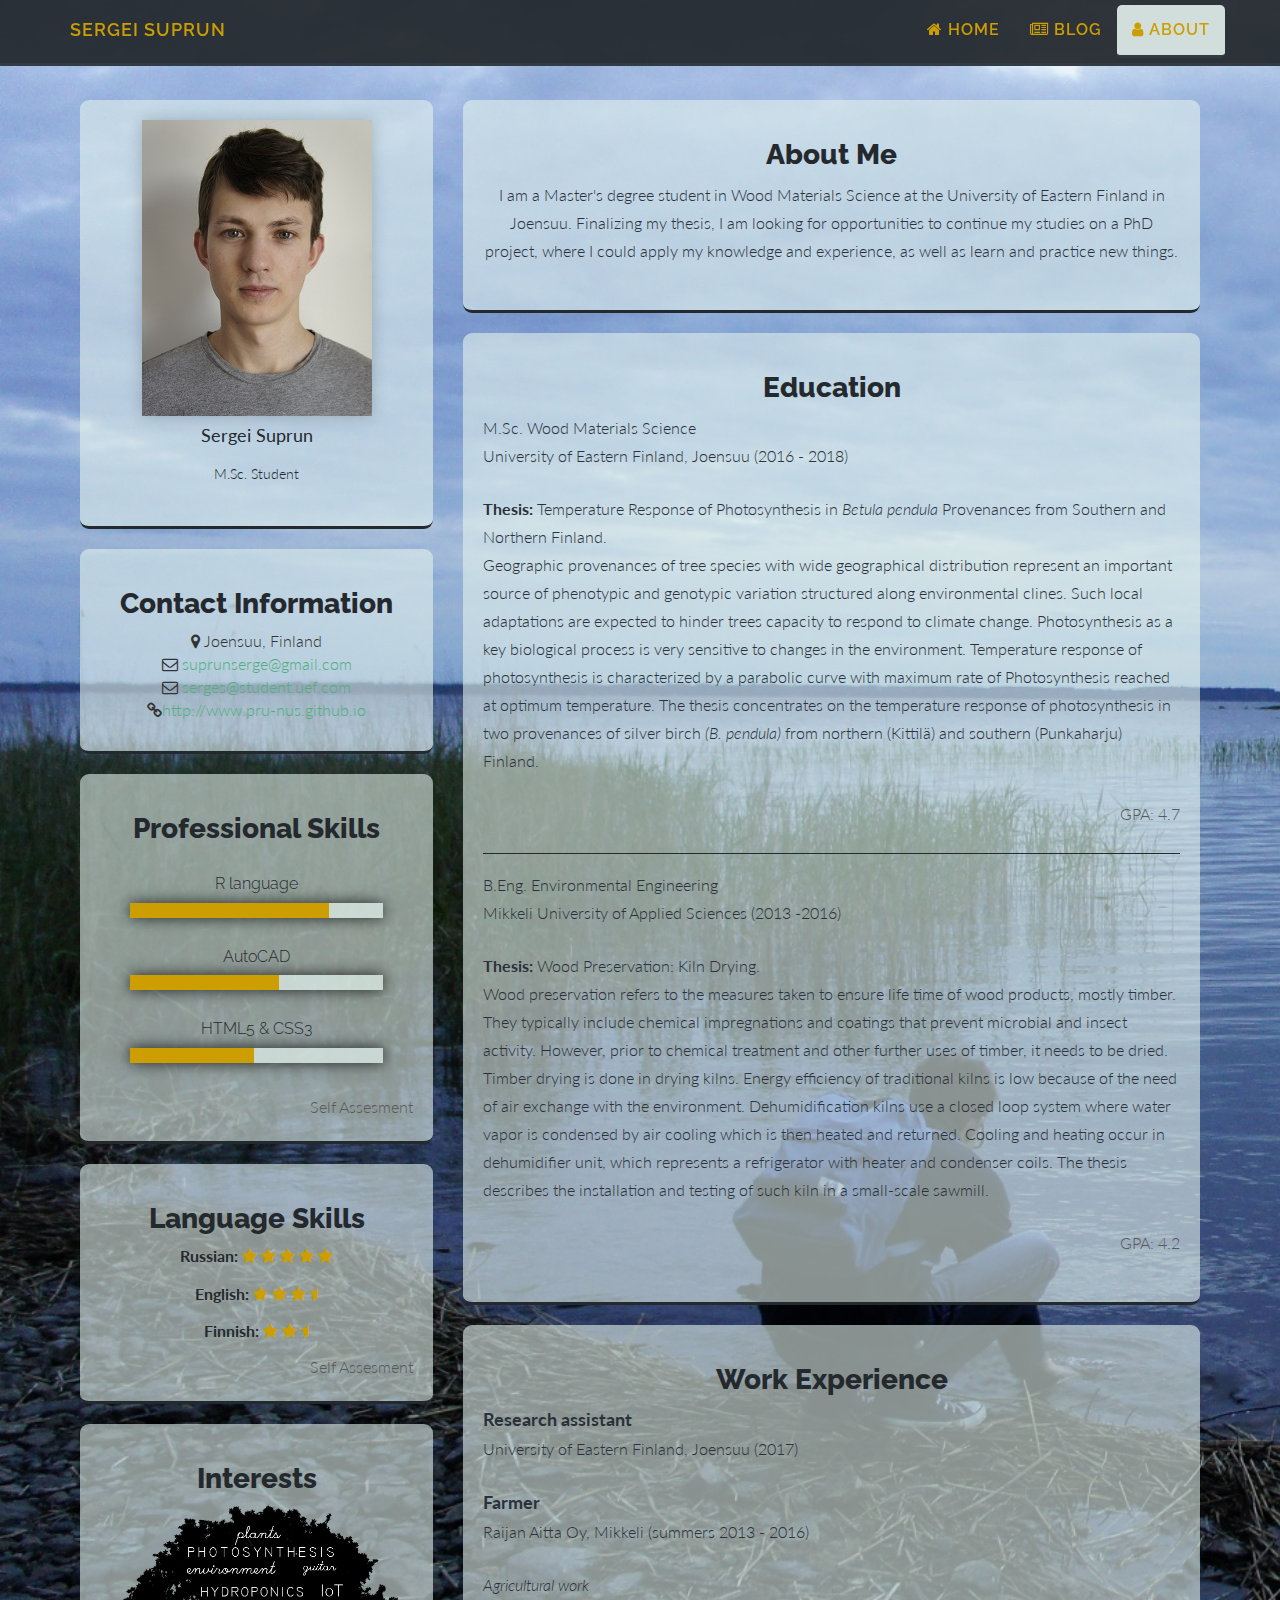
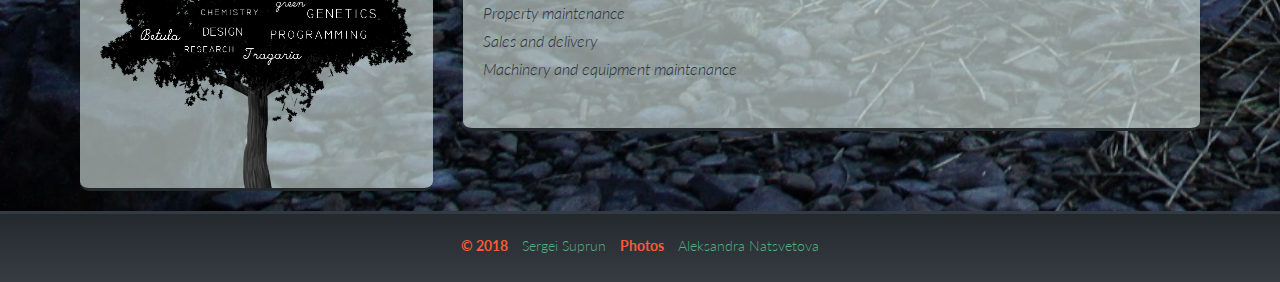
==== commit 2de0fe73: "Update about.html" ====
--- a/about.html
+++ b/about.html
@@ -225,7 +225,7 @@
 						
 						<div class="desc text-left">
 								<p class = "position">Farmer</p>
-								<p class = "location">Raijan Aitta, Mikkeli (summers 2013 - 2016)</p>
+								<p class = "location">Raijan Aitta Oy, Mikkeli (summers 2013 - 2016)</p>
 								<p class = "duties">Agricultural work<br>
 													Property maintenance<br>
 													Sales and delivery<br>
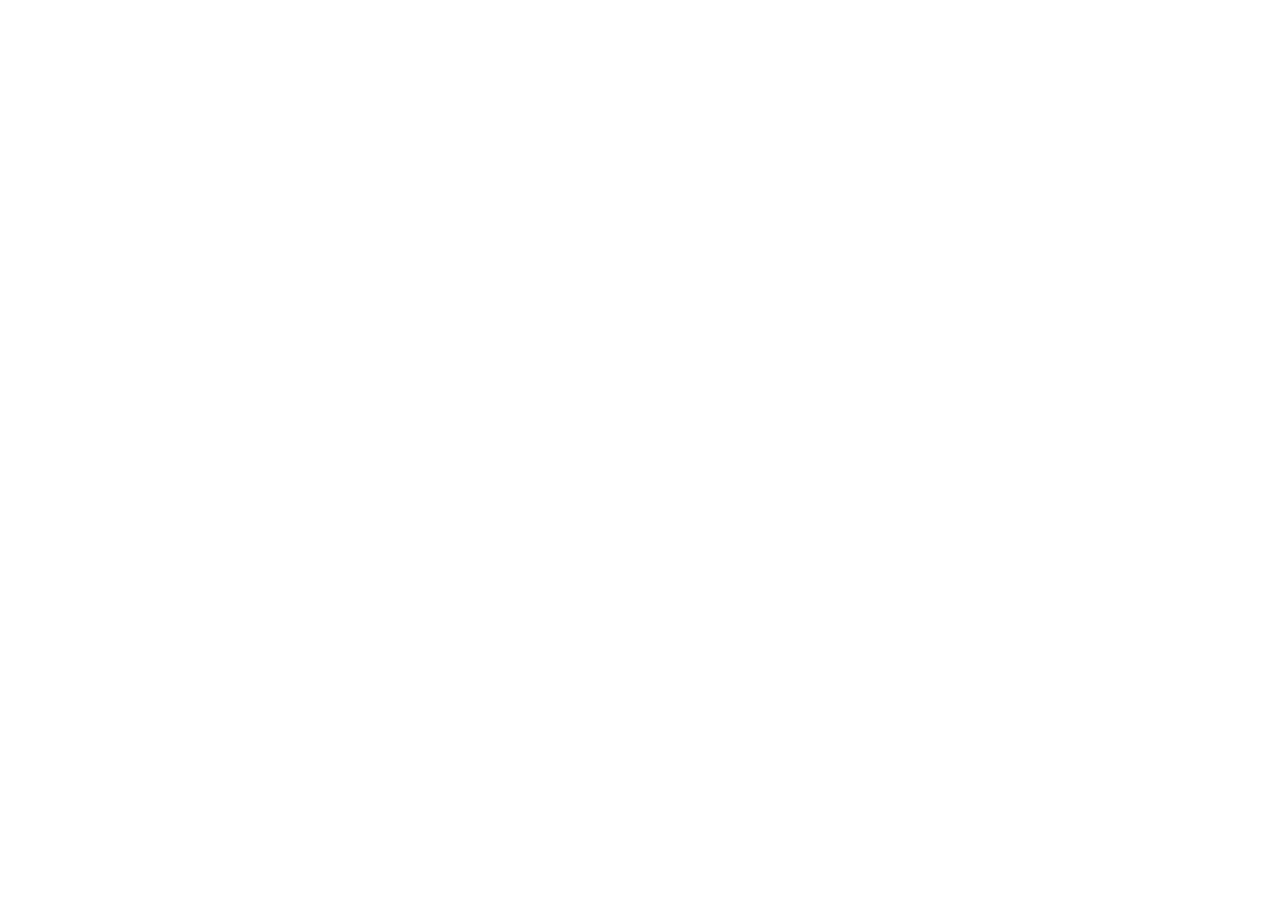
==== commit b0633ac6: "Update about.html" ====
--- a/about.html
+++ b/about.html
@@ -1,3 +1,4 @@
+<!--
 <!DOCTYPE html>
 
 <html>
@@ -14,7 +15,7 @@
 
 </head>
 <body>
-	<!--MENU-->
+	
 	<div class="navbar navbar-fixed-top navbar-inverse">
 		<div class="container">
 			<div class="navbar-header">
@@ -40,16 +41,16 @@
 <div class="container">
 <div class="row centered">
 	<div class="secondary col-12 col-sm-12 col-md-4 col-lg-4 col-xl-3">
-		<!--Photo&Name-->
+		
 		<aside class="info aside section">
 				<div class="section-inner">
 					<div class="content">
 						<img id="profphoto" class="img-responsive" src="css/img/prof_photo.JPG" alt="SS"/>
 						<h4 id="myname">Sergei Suprun</h4>
 						<h3 id="myprof">M.Sc. Student</p>
-					</div><!--//content-->
-				</div>
-		</aside><!--//aside-->
+					</div>
+				</div>
+		</aside>
 		
 		
 		<aside class="info aside section">
@@ -62,11 +63,10 @@
 						<li><i class="fa fa-envelope-o"></i> <span class="sr-only">Email:</span><a href="#">serges@student.uef.com</a></li>
 						<li><i class="fa fa-link"></i><span class="sr-only">Website:</span><a href="#">http://www.pru-nus.github.io</a></li>
 						</ul>
-					</div><!--//content-->  
-			</div><!--//section-inner-->
-		</aside><!--//aside-->
-		
-		<!--*****SKILLS*****-->
+					</div>
+			</div>
+		</aside>		
+		
 			<aside class="skills aside section">
 				<div class="section-inner">
 					<h2 class="heading">Professional Skills</h2>
@@ -76,26 +76,26 @@
 							<div class="skillset">
 								<div class="item">
 									<h3 class="level-title">R language<span class="level-label"></span></h3>
-									<div class="level-bar"><div class="level-bar-inner" data-level="80%"></div></div><!--//level-bar-->
-								</div><!--//item-->
+									<div class="level-bar"><div class="level-bar-inner" data-level="80%"></div></div>
+								</div>
                           
 								<div class="item">
 									<h3 class="level-title">AutoCAD<span class="level-label"></span></h3>
-									<div class="level-bar"><div class="level-bar-inner" data-level="60%"></div></div><!--//level-bar-->
-								</div><!--//item-->
+									<div class="level-bar"><div class="level-bar-inner" data-level="60%"></div></div>
+								</div>
 
 								<div class="item">
 									<h3 class="level-title">HTML5 &amp CSS3<span class="level-label"></span></h3>
-									<div class="level-bar"><div class="level-bar-inner" data-level="50%"></div></div><!--//level-bar-->
-								</div><!--//item-->
+									<div class="level-bar"><div class="level-bar-inner" data-level="50%"></div></div>
+								</div>
 				
 								<p class="skillassessment">Self Assesment<p>
 							</div>              
-						</div><!--//content-->  
-				</div><!--//section-inner-->                 
-			</aside><!--//Skills section-->
-		
-		            <!--********LANGUAGES*******-->
+						</div>
+				</div>               
+			</aside>
+		
+		            
 			<aside class="languages aside section">
 				<div class="section-inner">
 					<h2 class="heading">Language Skills</h2>
@@ -110,7 +110,7 @@
 						<i class="fa fa-star"></i>
 						<i class="fa fa-star"></i>
 						</span>
-						</li><!--//item-->
+						</li>
                                 
 						<li class="item">
 						<span class="title"><strong>English:</strong></span>
@@ -120,7 +120,7 @@
 						<i class="fa fa-star"></i>
 						<i class="fa fa-star-half"></i>
 						</span>
-						</li><!--//item-->
+						</li>
 						
 						<li class="item">
 						<span class="title"><strong>Finnish:</strong></span>
@@ -129,21 +129,21 @@
 						<i class="fa fa-star"></i>
 						<i class="fa fa-star-half"></i>
 						</span>
-						</li><!--//item-->
+						</li>
 						
 						</ul>
 						<p class="skillassessment">Self Assesment<p>
-						</div><!--//content-->
-				</div><!--//section-inner-->
-			</aside><!--//section-->
+						</div>
+				</div>
+			</aside>
 		
 			<aside class="personal interests section">
 				<div class="section-inner">
 					<h2 class="heading">Interests</h2>
 						<div class="content">
 						<img id="interests" class = "img-responsive" src="css/img/Picture1.png" alt="SS" />
-						</div><!--//content-->
-				</div><!--//section-inner-->
+						</div>
+				</div>
 			</aside>
 		
 	
@@ -152,7 +152,7 @@
 			
 			
 	<div class="primary col-12 col-sm-12 col-md-8 col-lg-8 col-xl-5">
-			<!--*****ABOUT ME******-->
+	
 			<section class="about">
 				<div class="section-inner">
 				<h2 class="heading">About Me</h2>
@@ -164,7 +164,7 @@
 				</div>
 			</section>
 			
-			<!--***EDUCATION***-->
+	'
 			<section class="education">  
 				<div class="section-inner">
 				<h2 class="heading">Education</h2>
@@ -245,14 +245,11 @@
 						</div>
 					</div>
 				</div>
-			</section>-->
+			</section>
 	</div>
 </div>
 </div>
 
-
-
-<!-- ******FOOTER****** --> 
 	<div id="g">
 		<div class="container">
 			<div class="row centered">
@@ -275,7 +272,7 @@
 crossorigin="anonymous"></script>
 <script src="https://cdnjs.cloudflare.com/ajax/libs/popper.js/1.12.9/umd/popper.min.js" integrity="sha384-ApNbgh9B+Y1QKtv3Rn7W3mgPxhU9K/ScQsAP7hUibX39j7fakFPskvXusvfa0b4Q" crossorigin="anonymous"></script>
 <script src="https://maxcdn.bootstrapcdn.com/bootstrap/4.0.0/js/bootstrap.min.js" integrity="sha384-JZR6Spejh4U02d8jOt6vLEHfe/JQGiRRSQQxSfFWpi1MquVdAyjUar5+76PVCmYl" crossorigin="anonymous"></script>
-<!--<script src="https://ajax.googleapis.com/ajax/libs/jquery/3.3.1/jquery.min.js"></script> -->
+<script src="https://ajax.googleapis.com/ajax/libs/jquery/3.3.1/jquery.min.js">
 <script src= "js/bootstrap.min.js"></script>
 
 <script type="text/javascript" src="js/jquery-1.11.3.min.js"></script>
@@ -288,3 +285,4 @@
 </body>
 
 </html>
+-->
